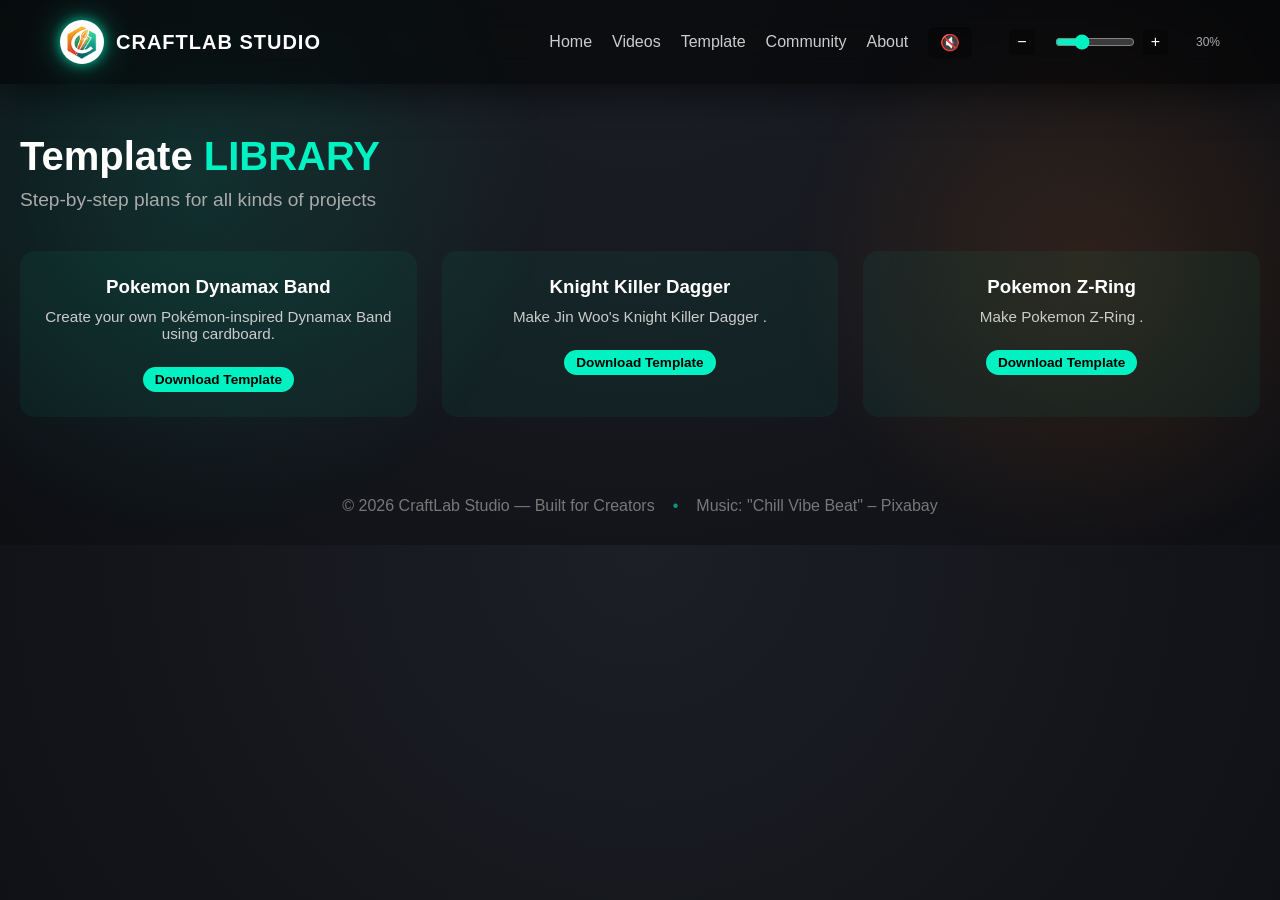
==== template.html @ ba39e5ff "Update template.html" ====
<!DOCTYPE html>
<html lang="en">

<head>
    <meta charset="UTF-8" />
    <meta name="viewport" content="width=device-width, initial-scale=1.0" />
    <title>CraftLab</title>
    <link rel="stylesheet" href="style.css">
    <link rel="icon" type="image/png" href="img/rlogo.png">

</head>

<body>

    <header class="navbar">
        <div class="logo">
            <img src="img/logo2.png" alt="CraftLab Logo">
            <span>CRAFTLAB STUDIO</span>
        </div>

        <nav>
            <a href="index.html" onclick="showTab('home')">Home</a>
            <a href="video.html" onclick="showTab('video')">Videos</a>
            <a href="template.html" onclick="showTab('template')">Template</a>
            <a href="community.html" onclick="showTab('community')">Community</a>
            <a href="about.html" onclick="showTab('about')">About</a>


            <!-- Music Button -->
            <button id="music-toggle" class="nav-btn">🔇</button>

            <!-- Volume Control -->
            <div class="volume-control">
                <button class="vol-btn" id="vol-down">−</button>
                <input type="range" id="volume-control" min="0" max="1" step="0.01" value="0.3" />
                <button class="vol-btn" id="vol-up">+</button>
                <span id="vol-percent">30%</span>
            </div>
        </nav>

        <!-- Background Music -->
        <audio id="bg-music" loop>
            <source src="sound/music.mp3" type="audio/mpeg">
        </audio>
    </header>

    <!-- template PAGE -->
    <section id="template" >
        <section class="template-page">
            <div class="template-header">
                <h1>Template <span>LIBRARY</span></h1>
                <p>Step-by-step plans for all kinds of projects</p>
            </div>

            <div class="template-grid">
                <!-- template Card 1 -->
                <div class="template-card">
                    <h3>Pokemon Dynamax Band</h3>
                    <p>Create your own Pokémon-inspired Dynamax Band using cardboard.</p>
                    <a href="img/Template.png" download class="download-btn">Download Template</a>
                </div>

                <!-- template Card 2 -->
                <div class="template-card">
                    <h3>Knight Killer Dagger</h3>
                    <p>Make Jin Woo's Knight Killer Dagger .</p>
                    <a href="img/template_dagger.pdf" download class="download-btn">Download Template</a>
                </div>

                <!-- template Card 3 -->
                <div class="template-card">
                    <h3>Pokemon Z-Ring</h3>
                    <p>Make Pokemon Z-Ring .</p>
                    <a href="img/Pokemon Z-Ring.pdf" download class="download-btn">Download Template</a>
                </div>
                
            </div>
        </section>
    </section>

    <footer class="footer">
        <p>© 2026 CraftLab Studio — Built for Creators <span class="footer-separator">•</span> Music: "Chill Vibe Beat"
            –
            Pixabay</p>
    </footer>

    <script src="script2.js"></script>
</body>

</html>
---- style.css ----
* {
  margin: 0;
  padding: 0;
  box-sizing: border-box;
  font-family: "Segoe UI", sans-serif;
}

html {
  scroll-behavior: smooth;
}

body {
  background: radial-gradient(circle at top, #1c1f26, #0e0f13);
  color: #fff;
  position: relative;
}

/* =========================
   AMBIENT BACKGROUND GLOW
========================= */
body::before {
  content: "";
  position: fixed;
  inset: 0;
  background:
    radial-gradient(600px at 15% 20%, rgba(0, 242, 195, 0.12), transparent 60%),
    radial-gradient(500px at 85% 30%, rgba(255, 122, 24, 0.12), transparent 60%);
  pointer-events: none;
  z-index: -1;
}

/* =========================
   NAVBAR
========================= */
.navbar {
  display: flex;
  justify-content: space-between;
  align-items: center;
  padding: 20px 60px;
  background: rgba(0,0,0,0.55);
  backdrop-filter: blur(14px);
  box-shadow: 0 8px 40px rgba(0,0,0,0.6);
}

/* LOGO + NAME */
.logo {
  display: flex;
  align-items: center;
  gap: 12px;
}

.logo img {
  width: 44px;
  height: 44px;
  border-radius: 50%;
  background-color: #fff;
  padding: 4px;
  object-fit: contain;
  object-position: center;
  image-rendering: -webkit-optimize-contrast;
  image-rendering: crisp-edges;
  box-shadow:
    0 0 12px rgba(0, 242, 195, 0.7),
    0 0 30px rgba(0, 242, 195, 0.45);
  transition: 0.3s ease;
  
}

.logo:hover img {
  box-shadow:
    0 0 18px rgba(0, 242, 195, 1),
    0 0 45px rgba(0, 242, 195, 0.7);
}

.logo span {
  font-weight: bold;
  letter-spacing: 1px;
  font-size: 20px;
  color: #fff;
}

/* NAV LINKS */
nav {
  display: flex;
  align-items: center;
  gap: 20px;
}

nav a {
  color: #ccc;
  text-decoration: none;
  transition: 0.3s;
}

nav a:hover {
  color: #00f2c3;
  text-shadow: 0 0 12px rgba(0, 242, 195, 0.6);
}

/* =========================
   NAVBAR BUTTONS
========================= */
.nav-btn {
  padding: 6px 12px;
  border: none;
  border-radius: 6px;
  background: rgba(0,0,0,0.3);
  color: #fff;
  cursor: pointer;
  font-size: 16px;
  transition: 0.3s ease;
}

.nav-btn:hover {
  background: rgba(0,242,195,0.2);
  color: #00f2c3;
}

/* =========================
   VOLUME CONTROL
========================= */
.volume-control {
  display: flex;
  align-items: center;
  gap: 8px;
  margin-left: 5px; /* small gap from music button */
}

.volume-control input[type="range"] {
  width: 80px;
  accent-color: #00f2c3;
  cursor: pointer;
}

.vol-btn {
  background: rgba(0,0,0,0.3);
  border: none;
  color: #fff;
  font-size: 16px;
  padding: 4px 8px;
  border-radius: 4px;
  cursor: pointer;
  transition: 0.3s;
}

.vol-btn:hover {
  background: rgba(0,242,195,0.2);
  color: #00f2c3;
}

#vol-percent {
  font-size: 12px;
  color: #aaa;
  min-width: 32px;
  text-align: right;
}

/* =========================
   HERO
========================= */

.hero {
  display: flex;
  justify-content: space-between;
  padding: 80px 60px;
}

.hero-text h1 {
  font-size: 42px;
  line-height: 1.3;
  text-shadow:
    0 0 20px rgba(255, 255, 255, 0.15),
    0 0 50px rgba(0, 242, 195, 0.15);
}

.buttons {
  margin-top: 30px;
}

button {
  padding: 14px 24px;
  border-radius: 8px;
  border: none;
  cursor: pointer;
  font-size: 15px;
  margin-right: 12px;
  transition: 0.3s ease;
}

.primary {
  background: linear-gradient(135deg, #ff7a18, #ffb347);
  color: #000;
  box-shadow: 0 0 20px rgba(255, 122, 24, 0.4);
}

.primary:hover {
  box-shadow: 0 0 35px rgba(255, 122, 24, 0.7);
}

.secondary {
  background: transparent;
  border: 1px solid #00f2c3;
  color: #00f2c3;
  box-shadow:
    inset 0 0 0 1px #00f2c3,
    0 0 20px rgba(0, 242, 195, 0.35);
}

.secondary:hover {
  box-shadow: 0 0 30px rgba(0, 242, 195, 0.6);
}

/* =========================
   HERO VIDEO CARD
========================= */
.hero-video .video-card {
  width: 260px;
  height: 160px;
  background: linear-gradient(135deg, #222, #111);
  border-radius: 16px;
  padding: 20px;
  position: relative;
  box-shadow:
    0 0 30px rgba(0, 0, 0, 0.7),
    inset 0 0 0 1px rgba(255, 255, 255, 0.06);
}
/* HERO VIDEO CARD HOVER EFFECT */
.hero-video .video-card {
  transition: 0.35s ease;
  cursor: pointer;
}

.hero-video .video-card:hover {
  transform: translateY(-6px) scale(1.02);
  box-shadow:
    0 0 40px rgba(0, 242, 195, 0.35),
    inset 0 0 0 1px rgba(255, 255, 255, 0.1);
}
.hero-video .video-card:hover .play {
  transform: scale(1.15);
  box-shadow: 0 0 45px rgba(255, 122, 24, 1);
}


.video-card .play {
  position: absolute;
  bottom: 20px;
  right: 20px;
  background: #ff7a18;
  padding: 12px 16px;
  border-radius: 50%;
  box-shadow: 0 0 30px rgba(255, 122, 24, 0.9);
}
.video-card .play {
  transition: 0.3s ease;
}

/* =========================
   TUTORIALS
========================= */
.tutorials {
  padding: 60px;
}

.tutorials h2 span {
  color: #00f2c3;
}


.cards {
  display: flex;
  gap: 20px;
  margin-top: 25px;
}

.card {
  background: rgba(255,255,255,0.05);
  padding: 20px;
  border-radius: 14px;
  width: 220px;
  transition: 0.3s ease;
}

.card:hover {
  transform: translateY(-6px);
  box-shadow:
    0 0 30px rgba(0, 242, 195, 0.3),
    inset 0 0 0 1px rgba(255, 255, 255, 0.08);
}

/* =========================
   template
========================= */
.template {
  padding: 60px;
}

.hex-grid {
  display: flex;
  gap: 20px;
  margin-top: 30px;
}

.hex {
  width: 150px;
  height: 130px;
  background: linear-gradient(135deg, #ff7a18, #00f2c3);
  clip-path: polygon(25% 0%, 75% 0%, 100% 50%, 75% 100%, 25% 100%, 0% 50%);
  display: flex;
  align-items: center;
  justify-content: center;
  font-weight: bold;
  box-shadow: 0 0 25px rgba(0, 242, 195, 0.35);
  transition: 0.3s ease;
  
}

.hex:hover {
  box-shadow: 0 0 45px rgba(0, 242, 195, 0.7);
  transform: scale(1.05); /* slightly bigger */
  box-shadow: 0 0 60px rgba(0, 242, 195, 0.8);
  background: linear-gradient(135deg, #ff9c3a, #00f2c3); /* optional gradient change */
}

/* =========================
   LIGHT THEME
========================= */
body.light-theme {
  background: #f5f5f5;
  color: #222;
}

body.light-theme .navbar {
  background: rgba(255,255,255,0.8);
  backdrop-filter: blur(10px);
}

body.light-theme .card,
body.light-theme .hex,
body.light-theme .video-card {
  background: #fff;
  color: #222;
}

body.light-theme .primary {
  color: #fff;
}

body.light-theme .secondary {
  color: #00f2c3;
  border-color: #00f2c3;
}


/* =========================
   FOOTER
========================= */
.footer {
  text-align: center;
  padding: 30px;
  color: #777;
}
.footer p {
  display: flex;
  justify-content: center;
  align-items: center;
  gap: 18px;
  flex-wrap: wrap;
}

.footer-separator {
  color: #00f2c3;
  opacity: 0.6;
}

.music-credit {
  font-size: 12px;
  color: #666;
  margin-top: 6px;
}

/* =========================
   ABOUT PAGE
========================= */
.about-hero {
  padding: 100px 60px 60px;
}

.about-subtitle {
  margin-top: 15px;
  font-size: 18px;
  color: #bbb;
  max-width: 600px;
}

.about-content {
  padding: 60px;
  max-width: 900px;
}

.about-block {
  margin-bottom: 50px;
}

.about-block h2 {
  color: #00f2c3;
  margin-bottom: 12px;
}

.about-block p {
  color: #ccc;
  line-height: 1.7;
  font-size: 16px;
}

.page {
  display: none;
}

.page.active {
  display: block;
}

/* =========================
   VIDEOS PAGE
========================= */
.videos-page {
  padding: 80px 8%;
  min-height: 100vh;
}

.videos-header h1 {
  font-size: 48px;
  color: #fff;
  margin-bottom: 10px;
}

.videos-header h1 span {
  color: #00f2c3;
}

.videos-header p {
  color: #bdbdbd;
  margin-bottom: 50px;
}

.videos-grid {
  display: grid;
  grid-template-columns: repeat(auto-fit, minmax(260px, 1fr));
  gap: 30px;
}

/* Video Card */
.video-card-large {
  background: rgba(255, 255, 255, 0.04);
  backdrop-filter: blur(12px);
  border-radius: 18px;
  padding: 18px;
  transition: 0.3s ease;
  cursor: pointer;
}

.video-card-large:hover {
  transform: translateY(-6px);
  box-shadow: 0 0 30px rgba(0, 242, 195, 0.2);
}

.video-thumb {
  height: 160px;
  border-radius: 14px;
  background: linear-gradient(135deg, #0f2027, #203a43);
  display: flex;
  align-items: center;
  justify-content: center;
  position: relative;
}
.video-thumb {
  height: 160px;
  border-radius: 14px;
  background-size: cover;
  background-position: center;
  background-repeat: no-repeat;
  position: relative;
  overflow: hidden;
}


.video-thumb .tag {
  position: absolute;
  top: 12px;
  left: 12px;
  font-size: 12px;
  background: #ff8c1a;
  padding: 4px 8px;
  border-radius: 8px;
  color: #000;
  font-weight: 600;
}

.play-btn {
  width: 56px;
  height: 56px;
  background: #ff8c1a;
  border-radius: 50%;
  display: grid;
  place-items: center;
  font-size: 20px;
  color: #000;
  box-shadow: 0 0 20px rgba(255, 140, 26, 0.6);
}

.video-card-large h3 {
  color: #fff;
  margin: 16px 0 6px;
}

.video-card-large p {
  color: #bdbdbd;
  font-size: 14px;
}

/* =========================
   template PAGE
========================= */
.template-page {
  padding: 50px 20px;
}

.template-header h1 {
  font-size: 2.5rem;
  margin-bottom: 10px;
}

.template-header span {
  color: #00f2c3;
}

.template-header p {
  font-size: 1.2rem;
  color: #aaa;
  margin-bottom: 40px;
}

.template-grid {
  display: grid;
  grid-template-columns: repeat(auto-fit, minmax(220px, 1fr));
  gap: 25px;
}

.template-card {
  background: rgba(0, 242, 195, 0.05);
  padding: 25px;
  border-radius: 15px;
  text-align: center;
  transition: transform 0.3s, box-shadow 0.3s;
}

.template-card h3 {
  margin-bottom: 10px;
}

.template-card p {
  font-size: 0.95rem;
  color: #ccc;
  margin-bottom: 15px;
}

.template-card .tag {
  display: inline-block;
  background: #00f2c3;
  color: #000;
  padding: 5px 10px;
  border-radius: 12px;
  font-size: 0.8rem;
  font-weight: bold;
}

.template-card:hover {
  transform: translateY(-5px);
  box-shadow: 0 0 20px rgba(0, 242, 195, 0.3);
}

/* template Download Button */
.download-btn {
  display: inline-block;
  padding: 5px 12px;
  margin-top: 10px;
  background: #00f2c3;  /* same color as the hover glow accent */
  color: #000;
  font-weight: bold;
  font-size: 0.85rem;
  border-radius: 20px;
  text-decoration: none;
  transition: all 0.3s ease;
  cursor: pointer;
}

.download-btn:hover {
  background: #00e0b0;
  box-shadow: 0 0 15px rgba(0,242,195,0.4);
}
/* Community Page Styles */
.community-page {
  max-width: 1000px;
  margin: 50px auto;
  padding: 0 20px;
  color: #fff;
}

.community-header h1 {
  font-size: 2rem;
  margin-bottom: 10px;
}

.comment-box {
  margin: 30px 0;
  display: flex;
  flex-direction: column;
}

#comment-input {
  width: 100%;
  min-height: 100px;
  padding: 15px;
  border-radius: 12px;
  border: none;
  font-size: 1rem;
  resize: none;
  background: #1e1e1e;
  color: #00f2c3;
  outline: none;
  box-shadow: 0 0 10px rgba(0,242,195,0.3);
  cursor: pointer;
}

#comment-input:focus {
  background: #2c2c2c;
  cursor: text;
}

.comment-buttons {
  margin-top: 10px;
  display: flex;
  gap: 10px;
}

.primary-btn {
  padding: 8px 16px;
  background: #00f2c3;
  color: #000;
  border-radius: 20px;
  font-weight: bold;
  cursor: pointer;
  transition: all 0.3s ease;
}

.primary-btn:hover {
  background: #00e0b0;
  box-shadow: 0 0 15px rgba(0,242,195,0.4);
}

.secondary-btn {
  padding: 8px 16px;
  background: #444;
  color: #fff;
  border-radius: 20px;
  font-weight: bold;
  cursor: pointer;
  transition: all 0.3s ease;
}

.secondary-btn:hover {
  background: #555;
}

.comments-list {
  margin-top: 20px;
}

.comment-item {
  background: #1e1e1e;
  padding: 12px 16px;
  margin-bottom: 12px;
  border-radius: 12px;
  box-shadow: 0 0 10px rgba(0,242,195,0.2);
  position: relative;
}

.comment-item .author {
  font-size: 0.85rem;
  color: #aaa;
  margin-bottom: 5px;
}

.comment-item .text {
  font-size: 1rem;
  color: #00f2c3;
}

.comment-item .actions {
  position: absolute;
  top: 10px;
  right: 15px;
  display: flex;
  gap: 5px;
}

.comment-item .actions button {
  padding: 2px 6px;
  font-size: 0.75rem;
  border-radius: 10px;
  border: none;
  cursor: pointer;
}
/* =========================
   COMMUNITY PAGE
========================= */
.community-page {
  max-width: 900px;
  margin: 50px auto;
  padding: 0 20px;
  color: #fff;
  text-align: center;
}

.community-header h1 {
  font-size: 2.2rem;
  margin-bottom: 15px;
  color: #00f2c3;
  text-shadow: 0 0 10px rgba(0,242,195,0.5);
}

.community-header p {
  font-size: 1rem;
  line-height: 1.6;
  color: #ccc;
  margin-bottom: 30px;
}

.community-header p a {
  color: #ff7a18;
  text-decoration: none;
  font-weight: bold;
  transition: 0.3s ease;
}

.community-header p a:hover {
  color: #ffb347;
  text-shadow: 0 0 15px rgba(255,122,24,0.6);
}

.community-note {
  display: inline-block;
  background: rgba(0,242,195,0.05);
  padding: 15px 20px;
  border-radius: 12px;
  box-shadow: 0 0 15px rgba(0,242,195,0.2);
  color: #00f2c3;
  font-weight: 500;
  font-size: 0.95rem;
}

.community-note span {
  font-weight: bold;
  margin-right: 8px;
}
/* =========================
   MOBILE RESPONSIVENESS FIXES
========================= */

/* Small devices (phones, <600px) */
@media (max-width: 600px) {

  /* HERO SECTION */
  .hero {
    flex-direction: column;
    padding: 30px 15px;
    align-items: center;
  }

  .hero-text {
    text-align: center;
  }

  .hero-text h1 {
    font-size: 26px;
    line-height: 1.4;
  }

  .buttons {
    display: flex;
    flex-direction: column;
    gap: 12px;
    margin-top: 20px;
  }

  .primary, .secondary {
    width: 100%;
    font-size: 14px;
    padding: 12px 0;
  }

  /* HERO VIDEO CARD */
  .hero-video {
    margin-top: 25px;
    display: flex;
    justify-content: center;
    width: 100%;
  }

  .hero-video .video-card {
    width: 90%;
    max-width: 300px;
    height: auto;
    padding: 16px;
  }

  .video-card .play {
    bottom: 15px;
    right: 15px;
  }

  /* NAV LINKS */
  nav {
    flex-wrap: wrap;
    justify-content: center;
    gap: 12px;
    margin-top: 10px;
  }

  /* CARDS & HEX GRID */
  .cards, .hex-grid, .videos-grid {
    flex-direction: column;
    align-items: center;
    gap: 15px;
  }

  .card, .hex {
    width: 90%;
    max-width: 250px;
  }

  .hex {
    height: auto;
    padding: 20px 0;
  }

  /* FOOTER */
  .footer p {
    flex-direction: column;
    gap: 8px;
  }

  /* COMMUNITY PAGE */
  .community-page {
    padding: 20px;
  }

  .comment-box {
    width: 100%;
  }

  #comment-input {
    min-height: 80px;
  }
}

/* Medium devices (tablets, 600px–900px) */
@media (max-width: 900px) {

  .hero-text h1 {
    font-size: 34px;
    line-height: 1.35;
    text-align: center;
  }

  .buttons {
    flex-wrap: wrap;
    justify-content: center;
    gap: 15px;
  }

  .primary, .secondary {
    font-size: 15px;
    padding: 12px 20px;
  }

  .hero-video {
    margin-top: 20px;
    justify-content: center;
  }

  .hero-video .video-card {
    width: 260px;
    max-width: 80%;
  }

  .cards, .hex-grid, .videos-grid {
    gap: 20px;
    justify-content: center;
  }

  .card, .hex {
    max-width: 240px;
  }
}
/* =========================
   MOBILE NAVBAR ADJUSTMENT
========================= */
@media (max-width: 768px) {
    /* Make the navbar content stack for mobile */
    .navbar {
        display: flex;
        flex-direction: column;
        align-items: flex-start; /* Align everything to the left initially */
        padding: 10px 15px;
    }

    /* Shift the logo a little right */
    .navbar .logo {
        margin-left: 10px; /* adjust this value as needed */
        display: flex;
        align-items: center;
    }

    /* Put music controls next to the logo */
    .navbar .music-controls {
        margin-left: 10px;
        display: flex;
        align-items: center;
    }

    /* Tabs below logo + music controls */
    .navbar .nav-links {
        width: 100%;
        display: flex;
        justify-content: space-between; /* Distribute tabs evenly */
        margin-top: 10px; /* space from logo row */
        flex-wrap: wrap; /* wrap if needed */
    }

    /* Reduce padding/margins for mobile tabs if needed */
    .navbar .nav-links a {
        margin: 5px 8px;
    }
}

/* =========================
   YOUTUBE VIDEO MODAL
========================= */
.video-modal {
  position: fixed;
  inset: 0;
  background: rgba(0, 0, 0, 0.85);
  backdrop-filter: blur(10px);
  display: none;
  justify-content: center;
  align-items: center;
  z-index: 9999;
}

.video-container {
  width: 85%;
  max-width: 900px;
  background: linear-gradient(135deg, #111, #0b0b0b);
  border-radius: 22px;
  padding: 18px;
  box-shadow:
    0 0 40px rgba(0, 242, 195, 0.35),
    inset 0 0 0 1px rgba(255,255,255,0.05);
  position: relative;
}

.video-container iframe {
  width: 100%;
  height: 500px;
  border-radius: 16px;
}

.close-btn {
  position: absolute;
  top: 12px;
  right: 18px;
  font-size: 22px;
  color: #fff;
  cursor: pointer;
  transition: 0.3s ease;
}

.close-btn:hover {
  color: #ff7a18;
}

.yt-actions {
  display: flex;
  justify-content: center;
  gap: 16px;
  margin-top: 16px;
}

.yt-btn {
  padding: 10px 18px;
  background: #ff9f1c;
  color: #000;
  text-decoration: none;
  border-radius: 20px;
  font-weight: 600;
}



/* =========================
   THIN RAINBOW ORBIT LINE
========================= */

.community-orbit {
  display: inline-block;
  position: relative;
  padding: 6px 14px;
}

.community-orbit::before {
  content: "";
  position: absolute;
  inset: -4px;
  border-radius: 20px;
  padding: 1px;
  background: linear-gradient(
    90deg,
    red,
    orange,
    yellow,
    lime,
    cyan,
    blue,
    violet,
    red
  );
  background-size: 300%;
  animation: rainbowOrbit 5s linear infinite;

  /* makes it thin */
  -webkit-mask:
    linear-gradient(#000 0 0) content-box,
    linear-gradient(#000 0 0);
  -webkit-mask-composite: xor;
  mask-composite: exclude;
}

@keyframes rainbowOrbit {
  0% {
    background-position: 0%;
  }
  100% {
    background-position: 300%;
  }
}




/* COMMUNITY LINKS */
.community-page a {
  color: #ffa03b;
  font-weight: 600;
  text-decoration: none;
}

.community-page a:hover {
  color: #10dffa;
}
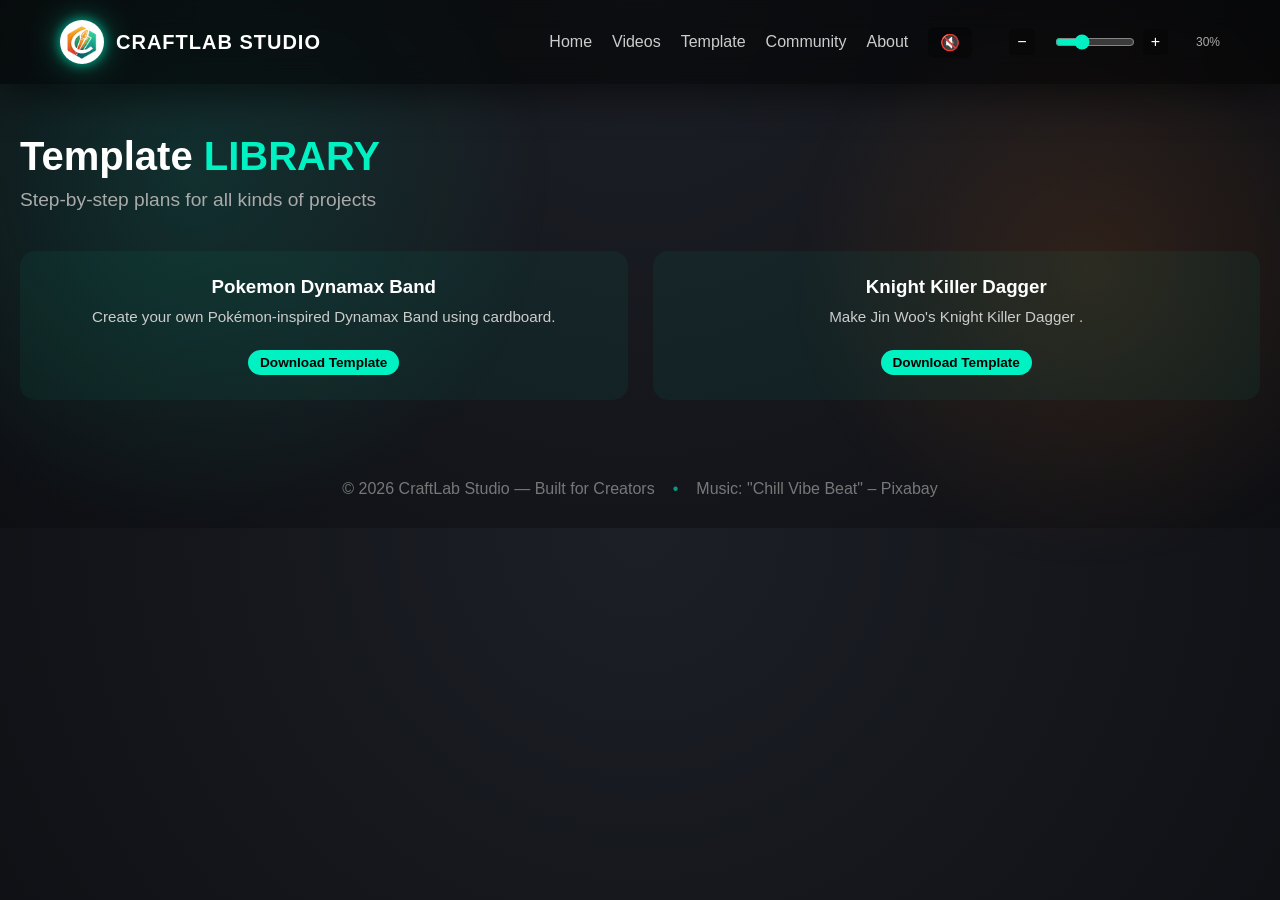
==== commit f8db1045: "Update template.html" ====
--- a/template.html
+++ b/template.html
@@ -68,11 +68,18 @@
                 </div>
 
                 <!-- template Card 3 -->
-                <div class="template-card">
+               <!-- <div class="template-card">
                     <h3>Pokemon Z-Ring</h3>
                     <p>Make Pokemon Z-Ring .</p>
                     <a href="img/Pokemon Z-Ring.pdf" download class="download-btn">Download Template</a>
-                </div>
+                </div> -->
+
+                <!-- template Card 4 -->
+                <!--<div class="template-card">
+                    <h3>Prison Realm</h3>
+                    <p>Make your own Prison Realm (A Prison from JJK) </p>
+                    <a href="img/Prison Realm.pdf" download class="download-btn">Download Template</a>
+                </div>-->
                 
             </div>
         </section>
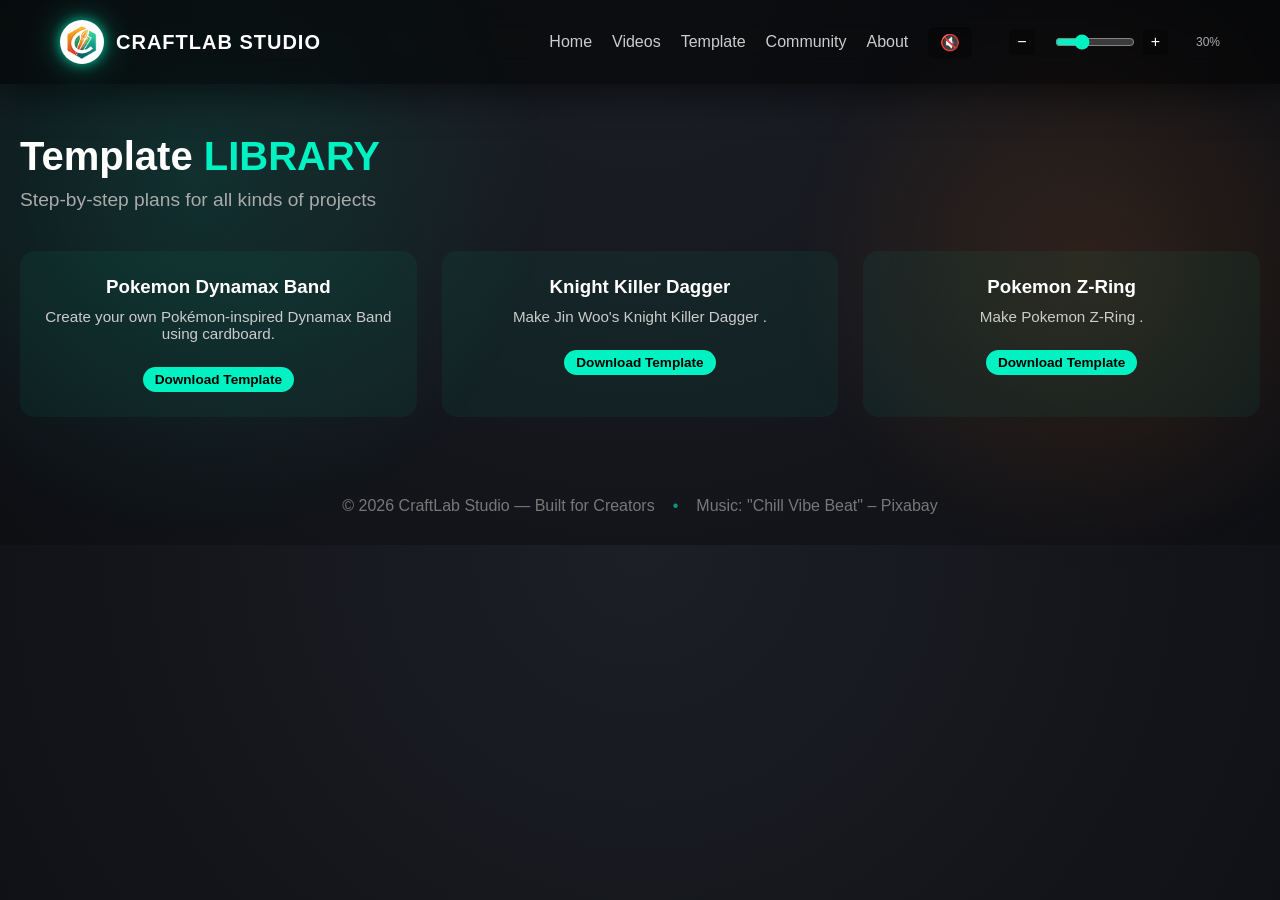
==== commit d8cfbf93: "Update template.html" ====
--- a/template.html
+++ b/template.html
@@ -68,11 +68,11 @@
                 </div>
 
                 <!-- template Card 3 -->
-               <!-- <div class="template-card">
+               <div class="template-card">
                     <h3>Pokemon Z-Ring</h3>
                     <p>Make Pokemon Z-Ring .</p>
                     <a href="img/Pokemon Z-Ring.pdf" download class="download-btn">Download Template</a>
-                </div> -->
+                </div> 
 
                 <!-- template Card 4 -->
                 <!--<div class="template-card">
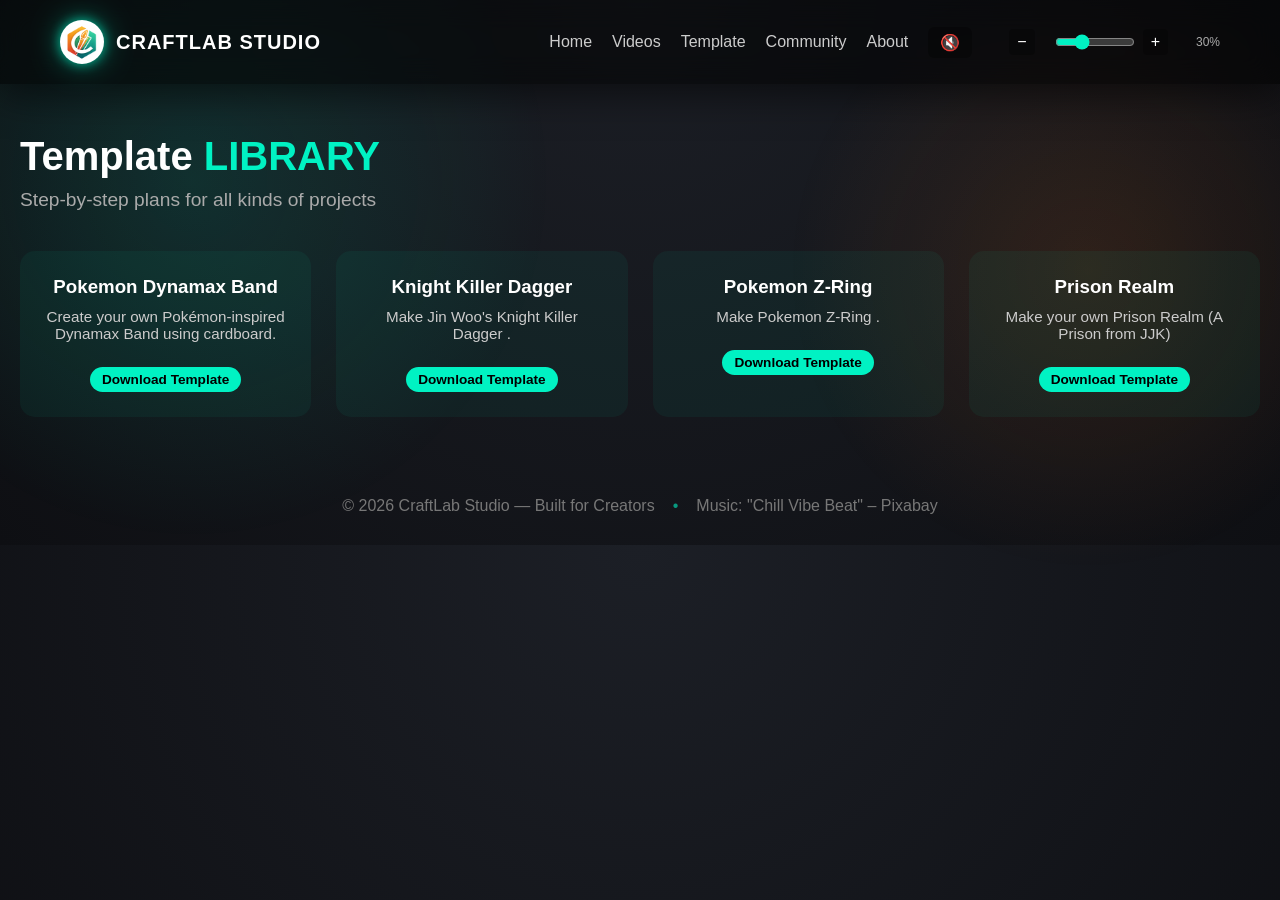
==== commit c85bc5d8: "Update template.html" ====
--- a/template.html
+++ b/template.html
@@ -80,6 +80,20 @@
                     <p>Make your own Prison Realm (A Prison from JJK) </p>
                     <a href="img/Prison Realm.pdf" download class="download-btn">Download Template</a>
                 </div>-->
+
+                <!-- template Card 5 -->
+                <div class="template-card">
+                    <h3>Prison Realm</h3>
+                    <p>Make your own Prison Realm (A Prison from JJK) </p>
+                    <a href="img/Prison Realm.pdf" download class="download-btn">Download Template</a>
+                </div>
+
+                <!-- template Card 6 -->
+                <!--<div class="template-card">
+                    <h3>Prison Realm</h3>
+                    <p>Make your own Prison Realm (A Prison from JJK) </p>
+                    <a href="img/Prison Realm.pdf" download class="download-btn">Download Template</a>
+                </div>-->
                 
             </div>
         </section>
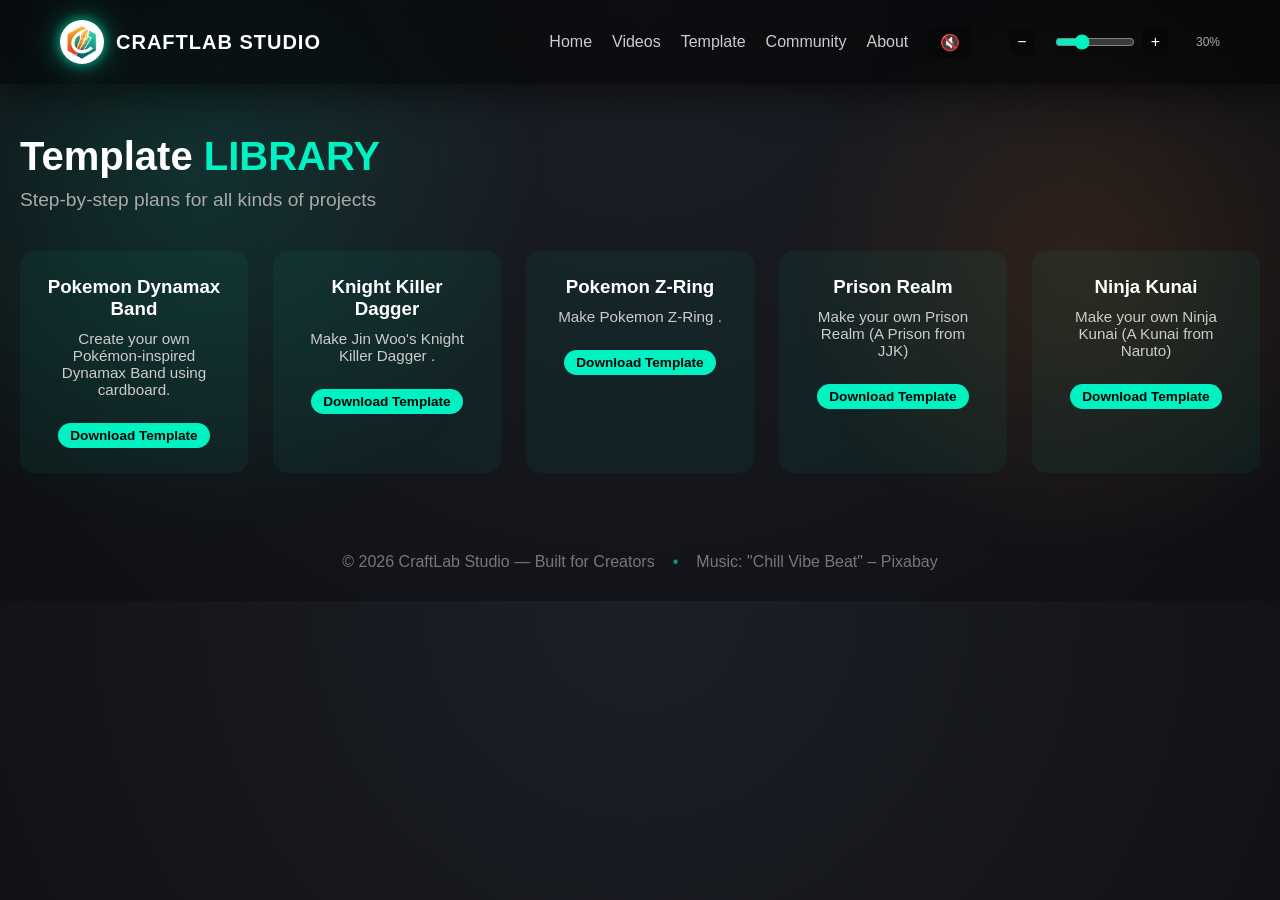
==== commit f4b2e413: "Update template.html" ====
--- a/template.html
+++ b/template.html
@@ -75,17 +75,17 @@
                 </div> 
 
                 <!-- template Card 4 -->
-                <!--<div class="template-card">
-                    <h3>Prison Realm</h3>
-                    <p>Make your own Prison Realm (A Prison from JJK) </p>
-                    <a href="img/Prison Realm.pdf" download class="download-btn">Download Template</a>
-                </div>-->
-
-                <!-- template Card 5 -->
                 <div class="template-card">
                     <h3>Prison Realm</h3>
                     <p>Make your own Prison Realm (A Prison from JJK) </p>
                     <a href="img/Prison Realm.pdf" download class="download-btn">Download Template</a>
+                </div>
+
+                <!-- template Card 5 -->
+                <div class="template-card">
+                    <h3>Ninja Kunai</h3>
+                    <p>Make your own Ninja Kunai (A Kunai from Naruto) </p>
+                    <a href="img/kunai.pdf" download class="download-btn">Download Template</a>
                 </div>
 
                 <!-- template Card 6 -->
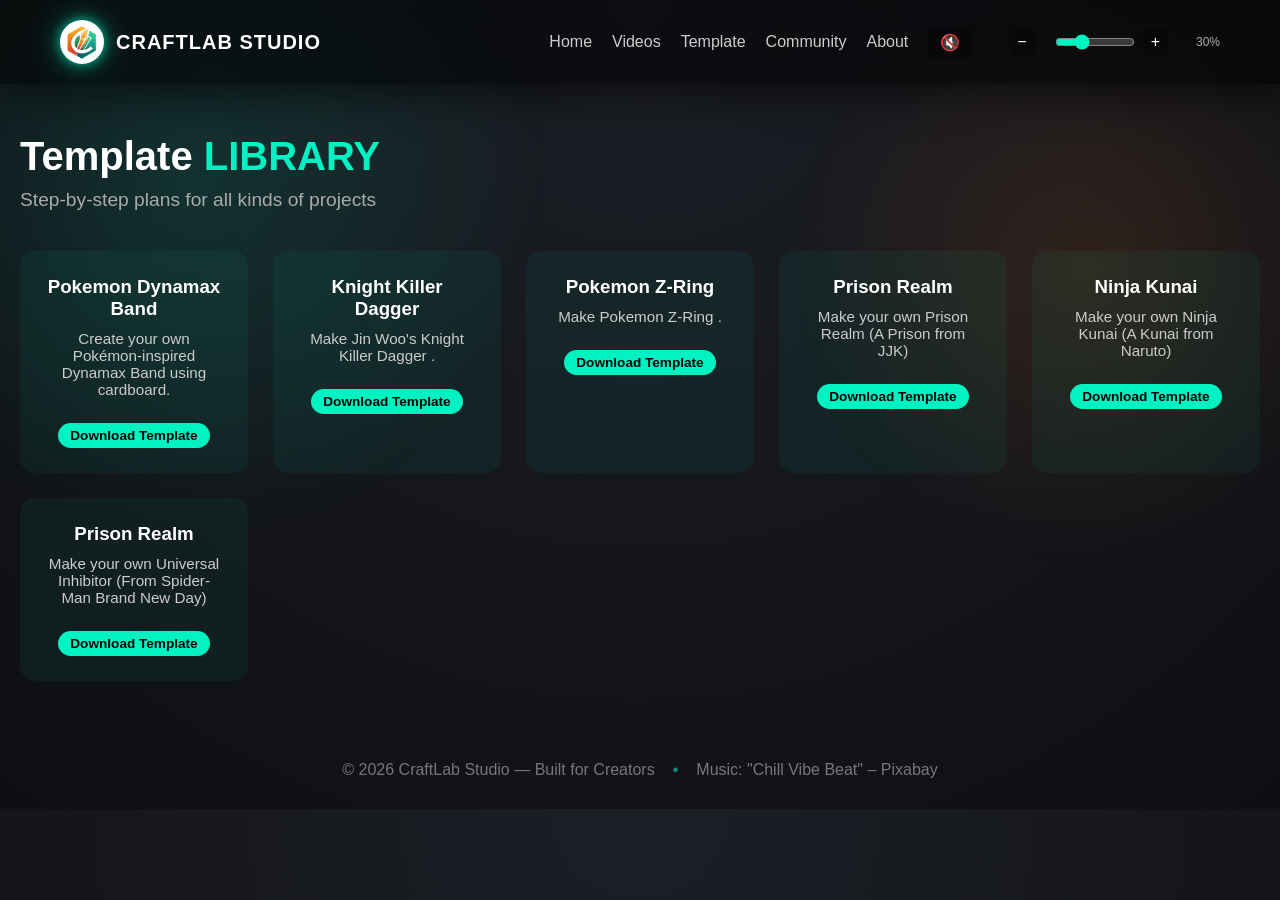
==== commit 6b225cf4: "Update template.html" ====
--- a/template.html
+++ b/template.html
@@ -89,10 +89,31 @@
                 </div>
 
                 <!-- template Card 6 -->
+                <div class="template-card">
+                    <h3>Prison Realm</h3>
+                    <p>Make your own Universal Inhibitor (From Spider-Man Brand New Day) </p>
+                    <a href="img/inhibitor.pdf" download class="download-btn">Download Template</a>
+                </div>
+
+                <!-- template Card 7 -->
                 <!--<div class="template-card">
                     <h3>Prison Realm</h3>
-                    <p>Make your own Prison Realm (A Prison from JJK) </p>
-                    <a href="img/Prison Realm.pdf" download class="download-btn">Download Template</a>
+                    <p>Make your own Universal Inhibitor (From Spider-Man Brand New Day) </p>
+                    <a href="img/inhibitor.pdf" download class="download-btn">Download Template</a>
+                </div>-->
+
+                 <!-- template Card 8 -->
+                <!--<div class="template-card">
+                    <h3>Prison Realm</h3>
+                    <p>Make your own Universal Inhibitor (From Spider-Man Brand New Day) </p>
+                    <a href="img/inhibitor.pdf" download class="download-btn">Download Template</a>
+                </div>-->
+
+                <!-- template Card 9 -->
+                <!--<div class="template-card">
+                    <h3>Prison Realm</h3>
+                    <p>Make your own Universal Inhibitor (From Spider-Man Brand New Day) </p>
+                    <a href="img/inhibitor.pdf" download class="download-btn">Download Template</a>
                 </div>-->
                 
             </div>
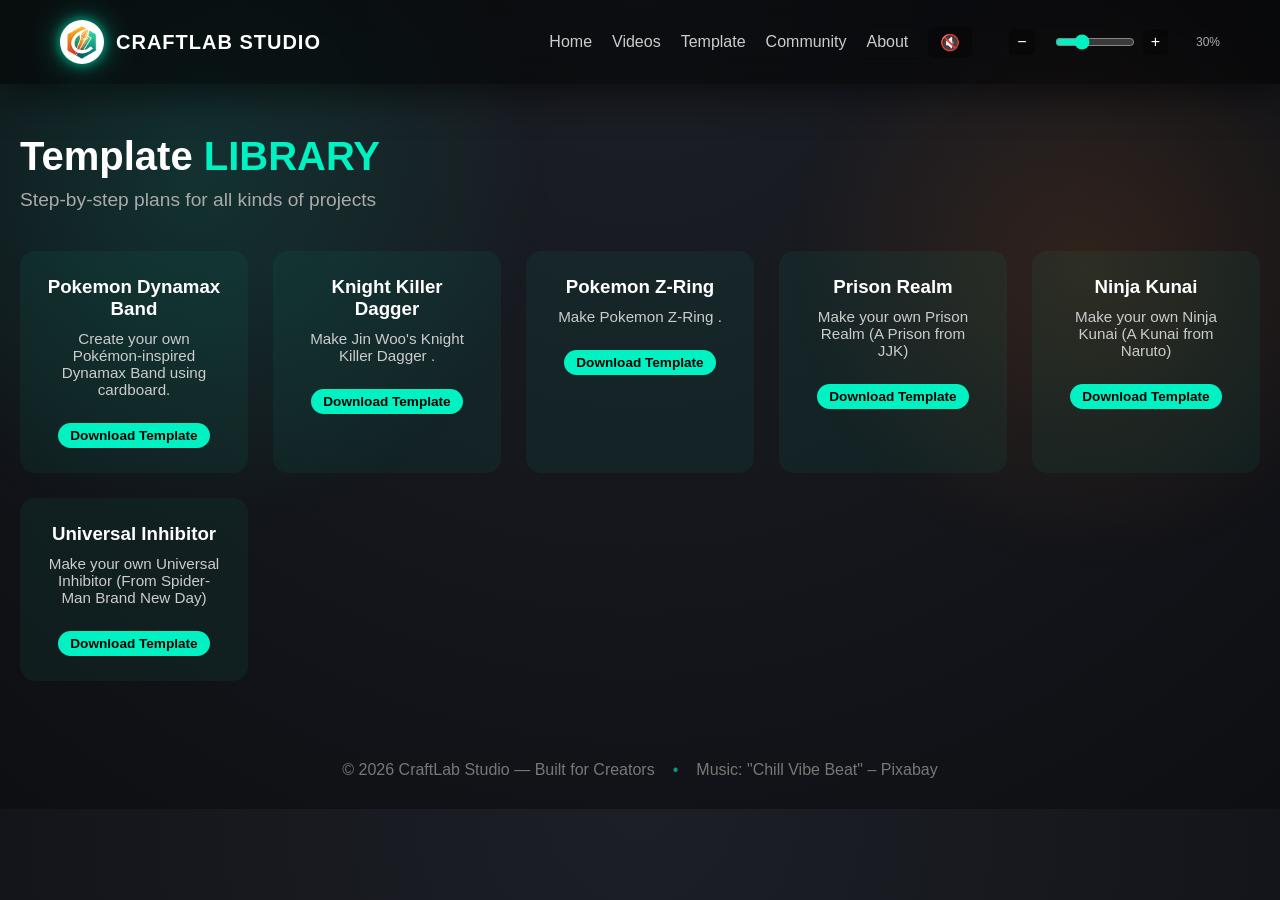
==== commit e04cf4ff: "Update template.html" ====
--- a/template.html
+++ b/template.html
@@ -90,7 +90,7 @@
 
                 <!-- template Card 6 -->
                 <div class="template-card">
-                    <h3>Prison Realm</h3>
+                    <h3>Universal Inhibitor</h3>
                     <p>Make your own Universal Inhibitor (From Spider-Man Brand New Day) </p>
                     <a href="img/inhibitor.pdf" download class="download-btn">Download Template</a>
                 </div>
